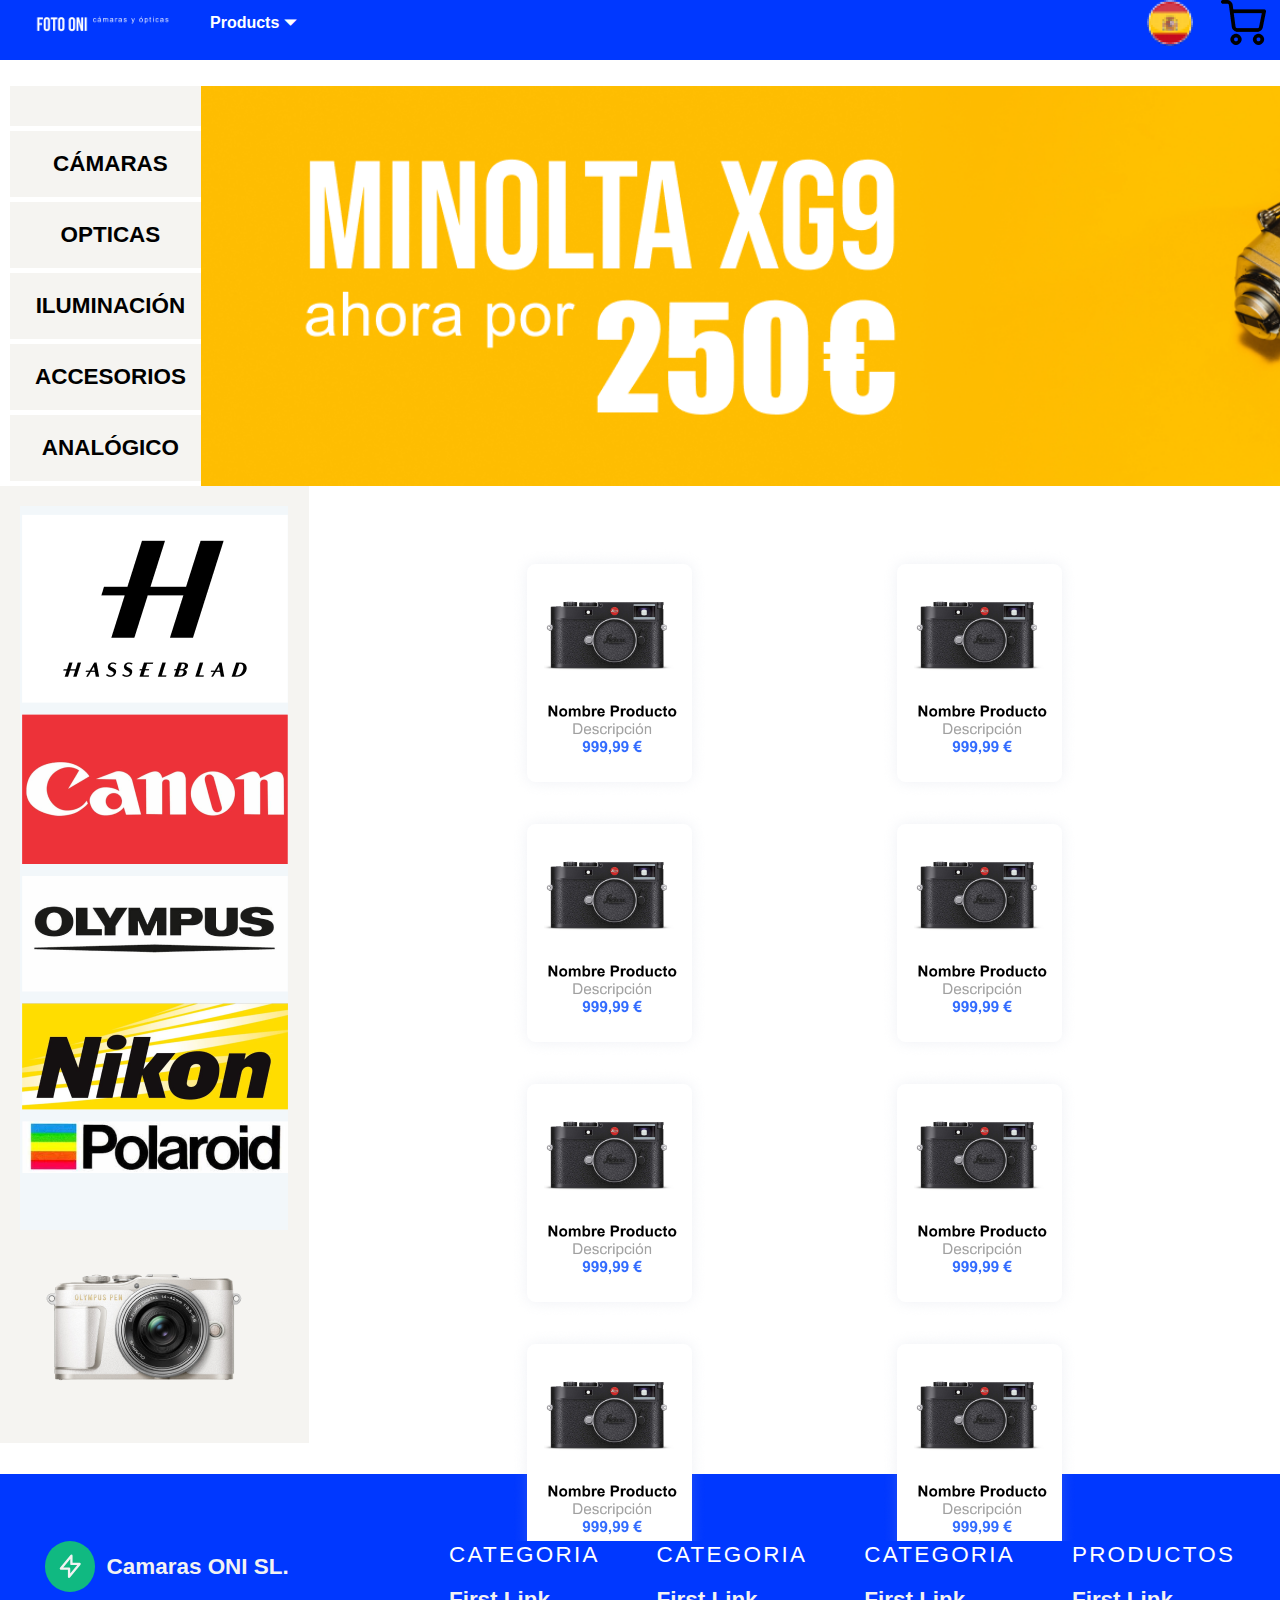
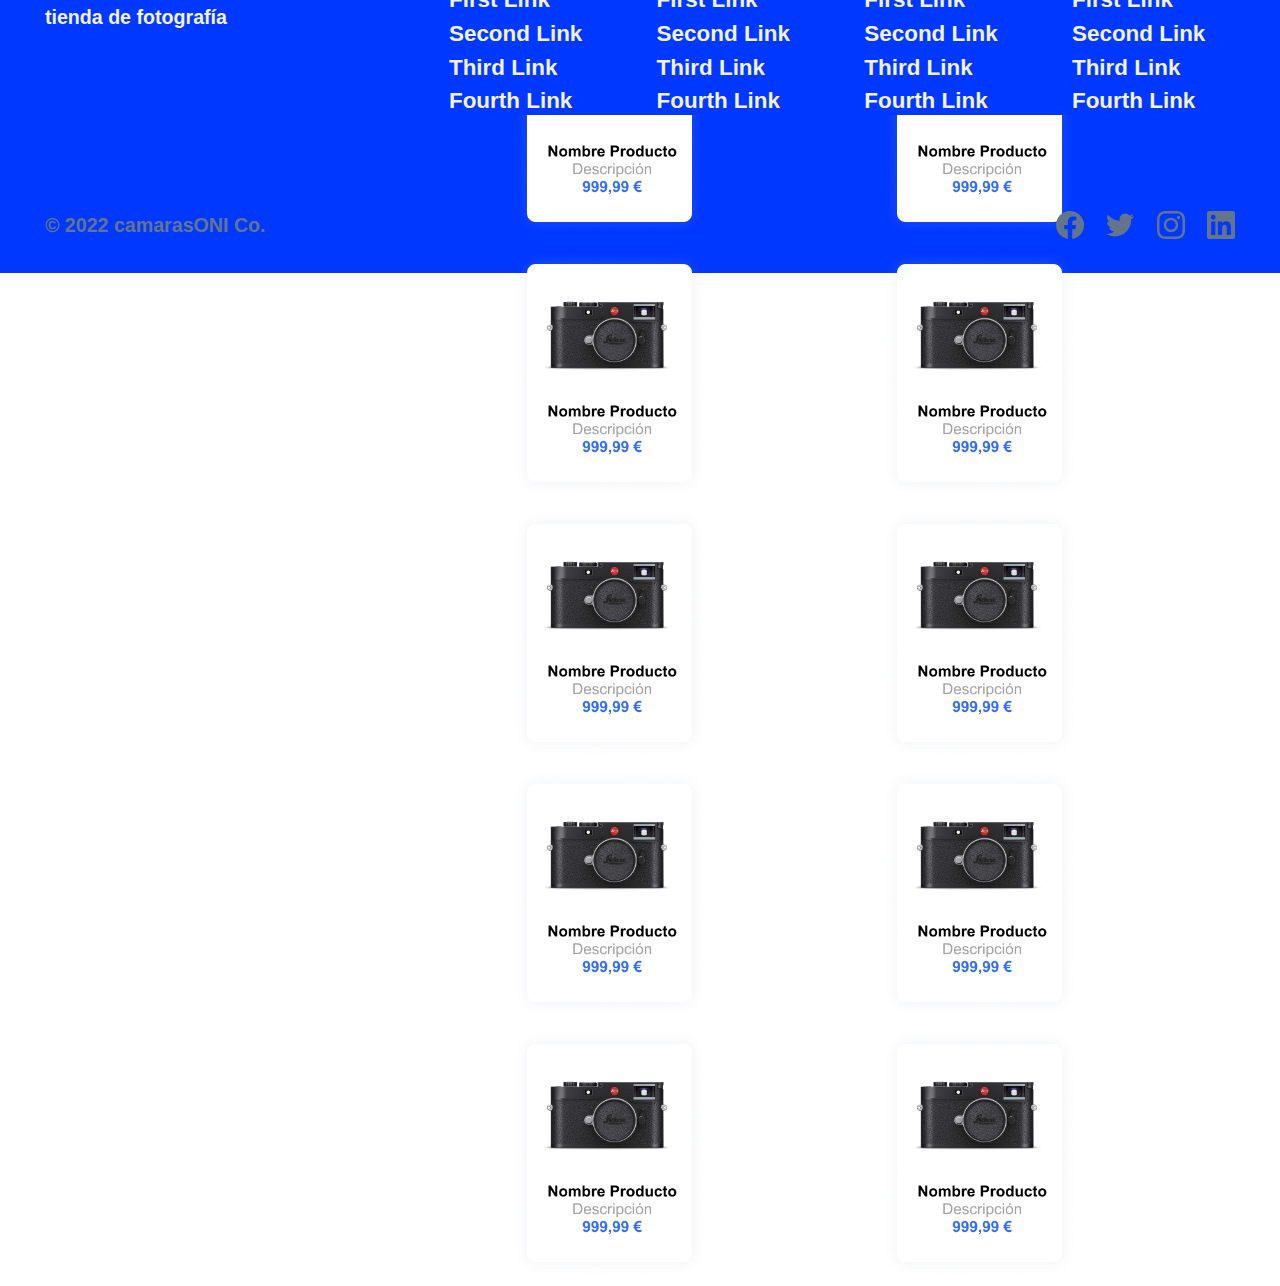
==== index.html @ 185ae562 "cambio nombre a index" ====
<!DOCTYPE html>
<html lang="en">

<head>
    <meta charset="UTF-8">
    <meta http-equiv="X-UA-Compatible" content="IE=edge">
    <meta name="viewport" content="width=device-width, initial-scale=1.0">
    <link rel="stylesheet" type="text/css" href="camaras.css">
    <link rel="stylesheet" href="https://cdnjs.cloudflare.com/ajax/libs/font-awesome/4.7.0/css/font-awesome.min.css">
    <title>Document</title>
</head>

<body>
    <!--barra de navegación-->
    <nav id='menu'>
        <input type='checkbox' id='responsive-menu' onclick='updatemenu()'><label></label>
        <ul>
          <li><a href='http://'><img src="images/logooni.jpg" alt="" class="logonav"></a></li>
          <li><a class='dropdown-arrow' href='#'>Products</a>
            <ul class='sub-menus'>
              <li><a href='http://'>CÁMARAS</a></li>
              <li><a href='http://'>OPTICAS</a></li>
              <li><a href='http://'> ILUMINACIÓN</a></li>
              <li><a href='http://'>Más</a></li>
            </ul>
          </li>
          <li style="float: right;"><a href='http://'><img src="images/carrito.png" alt="" class=""></a></li>
          <li style="float: right;"><a href='http://'><img src="images/idioma.png" alt="" class=""></a></li>
          
        </ul>
      </nav>
    <div class="cajasmenuopciones">

        <button>CÁMARAS</button>
        <button>OPTICAS</button>
        <button>ILUMINACIÓN</button>
        <button>ACCESORIOS</button>
        <button>ANALÓGICO</button>
    </div>

<br>
   <section class="flex-container2">         

    <div class="cajasmenuopcionesiz">
        <button class="transparent"></button>
        <button>CÁMARAS</button>
        <button>OPTICAS</button>
        <button>ILUMINACIÓN</button>
        <button>ACCESORIOS</button>
        <button>ANALÓGICO</button>  
   
    </div>

    <div class="publigorda">
        <img src="images/anuncio.png" class=""alt="...">

   
    </div>

    </section>





   <section class="flex-container">        

    </div>
  
   <div class="cajapubliiz">
    <button> <img src="images/publi1.png" class="producto img-fluid w-100 h-80"alt="...">
    </button>
</div>


<div class="contenidoventas1">
    
 
      
          
          <div class="col">
            <button type="button" ><img class="fotoproduct" src="images/producto.png" 
                alt="..."></button>
          </div>
          <div class="col">
            <button type="button" ><img class="fotoproduct" src="images/producto.png" 
                alt="..."></button>
          </div>
          <div class="col">
            <button type="button" ><img class="fotoproduct" src="images/producto.png" 
                alt="..."></button>
          </div>
          <div class="col">
            <button type="button" ><img class="fotoproduct" src="images/producto.png" 
                alt="..."></button>
          </div>
          <div class="col">
            <button type="button" ><img class="fotoproduct" src="images/producto.png" 
                alt="..."></button>
          </div>
          
          <div class="col">
            <button type="button" ><img class="fotoproduct" src="images/producto.png" 
                alt="..."></button>
          </div>
          <div class="col">
            <button type="button" ><img class="fotoproduct" src="images/producto.png" 
                alt="..."></button>
          </div>
          <div class="col">
            <button type="button" ><img class="fotoproduct" src="images/producto.png" 
                alt="..."></button>
          </div>
          <div class="col">
            <button type="button" ><img class="fotoproduct" src="images/producto.png" 
                alt="..."></button>
          </div>
          <div class="col">
            <button type="button" ><img class="fotoproduct" src="images/producto.png" 
                alt="..."></button>
          </div>
          
             
          <div class="col">
            <button type="button" ><img class="fotoproduct" src="images/producto.png" 
                alt="..."></button>
          </div>
          <div class="col">
            <button type="button" ><img class="fotoproduct" src="images/producto.png" 
                alt="..."></button>
          </div>
            
          <div class="col">
            <button type="button" ><img class="fotoproduct" src="images/producto.png" 
                alt="..."></button>
          </div>
          <div class="col">
            <button type="button" ><img class="fotoproduct" src="images/producto.png" 
                alt="..."></button>
          </div>
          <div class="col">
            <button type="button" ><img class="fotoproduct" src="images/producto.png" 
                alt="..."></button>
          </div>
          <div class="col">
            <button type="button" ><img class="fotoproduct" src="images/producto.png" 
                alt="..."></button>
          </div>
          <div class="col">
            <button type="button" ><img class="fotoproduct" src="images/producto.png" 
                alt="..."></button>
          </div>
          
             
          <div class="col">
            <button type="button" ><img class="fotoproduct" src="images/producto.png" 
                alt="..."></button>
            </div> 
</div>




<div class="contenidoventas2">   
    <div class="col">
      <button type="button" ><img class="fotoproduct" src="images/producto.png" 
          alt="..."></button>
    </div>
    <div class="col">
      <button type="button" ><img class="fotoproduct" src="images/producto.png" 
          alt="..."></button>
    </div>
    <div class="col">
      <button type="button" ><img class="fotoproduct" src="images/producto.png" 
          alt="..."></button>
    </div>
    <div class="col">
      <button type="button" ><img class="fotoproduct" src="images/producto.png" 
          alt="..."></button>
    </div>
    <div class="col">
      <button type="button" ><img class="fotoproduct" src="images/producto.png" 
          alt="..."></button>
    </div>
    
    <div class="col">
      <button type="button" ><img class="fotoproduct" src="images/producto.png" 
          alt="..."></button>
    </div>
    <div class="col">
      <button type="button" ><img class="fotoproduct" src="images/producto.png" 
          alt="..."></button>
    </div>
    <div class="col">
      <button type="button" ><img class="fotoproduct" src="images/producto.png" 
          alt="..."></button>
    </div>
    <div class="col">
      <button type="button" ><img class="fotoproduct" src="images/producto.png" 
          alt="..."></button>
    </div>
    <div class="col">
      <button type="button" ><img class="fotoproduct" src="images/producto.png" 
          alt="..."></button>
    </div>
   

</div>


  </section>





<br>

  <footer>
    <div class="footer-container">
      <div class="footer-info">
        <a href="#" class="footer-title">
          <svg xmlns="http://www.w3.org/2000/svg" fill="none" viewBox="0 0 24 24" stroke="currentColor" stroke-width="2">
            <path stroke-linecap="round" stroke-linejoin="round" d="M13 10V3L4 14h7v7l9-11h-7z" />
          </svg>
          <span>Camaras ONI SL.</span>
        </a>
        <p class="footer-tagline">tienda de fotografía</p>
      </div>
      <div class="footer-section-wrapper">
        <div class="footer-section">
          <h2 class="footer-category">Categoria</h2>
          <nav class="footer-list">
            <li>
              <a href="#" class="footer-link">First Link</a>
            </li>
            <li>
              <a href="#" class="footer-link">Second Link</a>
            </li>
            <li>
              <a href="#" href="#" class="footer-link">Third Link</a>
            </li>
            <li>
              <a href="#" class="footer-link">Fourth Link</a>
            </li>
          </nav>
        </div>
        <div class="footer-section">
          <h2 class="footer-category">Categoria</h2>
          <nav class="footer-list">
            <li>
              <a href="#" class="footer-link">First Link</a>
            </li>
            <li>
              <a href="#" class="footer-link">Second Link</a>
            </li>
            <li>
              <a href="#" href="#" class="footer-link">Third Link</a>
            </li>
            <li>
              <a href="#" class="footer-link">Fourth Link</a>
            </li>
          </nav>
        </div>
        <div class="footer-section">
          <h2 class="footer-category">Categoria</h2>
          <nav class="footer-list">
            <li>
              <a href="#" class="footer-link">First Link</a>
            </li>
            <li>
              <a href="#" class="footer-link">Second Link</a>
            </li>
            <li>
              <a href="#" href="#" class="footer-link">Third Link</a>
            </li>
            <li>
              <a href="#" class="footer-link">Fourth Link</a>
            </li>
          </nav>
        </div>
        <div class="footer-section">
          <h2 class="footer-category">Productos</h2>
          <nav class="footer-list">
            <li>
              <a href="#" class="footer-link">First Link</a>
            </li>
            <li>
              <a href="#" class="footer-link">Second Link</a>
            </li>
            <li>
              <a href="#" href="#" class="footer-link">Third Link</a>
            </li>
            <li>
              <a href="#" class="footer-link">Fourth Link</a>
            </li>
          </nav>
        </div>
      </div>
    </div>
    <div class="footer-bottom">
      <div class="footer-bottom-container">
        <p class="footer-copyright">© 2022 camarasONI Co.</p>
        <div class="footer-social">
          <a href="#" class="footer-social-icon">
            <svg fill="currentColor" role="img" viewBox="0 0 24 24" xmlns="http://www.w3.org/2000/svg">
              <title>Facebook</title>
              <path d="M24 12.073c0-6.627-5.373-12-12-12s-12 5.373-12 12c0 5.99 4.388 10.954 10.125 11.854v-8.385H7.078v-3.47h3.047V9.43c0-3.007 1.792-4.669 4.533-4.669 1.312 0 2.686.235 2.686.235v2.953H15.83c-1.491 0-1.956.925-1.956 1.874v2.25h3.328l-.532 3.47h-2.796v8.385C19.612 23.027 24 18.062 24 12.073z" />
            </svg>
          </a>
          <a href="#" class="footer-social-icon">
            <svg fill="currentColor" role="img" viewBox="0 0 24 24" xmlns="http://www.w3.org/2000/svg">
              <title>Twitter</title>
              <path d="M23.953 4.57a10 10 0 01-2.825.775 4.958 4.958 0 002.163-2.723c-.951.555-2.005.959-3.127 1.184a4.92 4.92 0 00-8.384 4.482C7.69 8.095 4.067 6.13 1.64 3.162a4.822 4.822 0 00-.666 2.475c0 1.71.87 3.213 2.188 4.096a4.904 4.904 0 01-2.228-.616v.06a4.923 4.923 0 003.946 4.827 4.996 4.996 0 01-2.212.085 4.936 4.936 0 004.604 3.417 9.867 9.867 0 01-6.102 2.105c-.39 0-.779-.023-1.17-.067a13.995 13.995 0 007.557 2.209c9.053 0 13.998-7.496 13.998-13.985 0-.21 0-.42-.015-.63A9.935 9.935 0 0024 4.59z" />
            </svg>
          </a>
          <a href="#" class="footer-social-icon">
            <svg fill="currentColor" role="img" viewBox="0 0 24 24" xmlns="http://www.w3.org/2000/svg">
              <title>Instagram</title>
              <path d="M12 0C8.74 0 8.333.015 7.053.072 5.775.132 4.905.333 4.14.63c-.789.306-1.459.717-2.126 1.384S.935 3.35.63 4.14C.333 4.905.131 5.775.072 7.053.012 8.333 0 8.74 0 12s.015 3.667.072 4.947c.06 1.277.261 2.148.558 2.913.306.788.717 1.459 1.384 2.126.667.666 1.336 1.079 2.126 1.384.766.296 1.636.499 2.913.558C8.333 23.988 8.74 24 12 24s3.667-.015 4.947-.072c1.277-.06 2.148-.262 2.913-.558.788-.306 1.459-.718 2.126-1.384.666-.667 1.079-1.335 1.384-2.126.296-.765.499-1.636.558-2.913.06-1.28.072-1.687.072-4.947s-.015-3.667-.072-4.947c-.06-1.277-.262-2.149-.558-2.913-.306-.789-.718-1.459-1.384-2.126C21.319 1.347 20.651.935 19.86.63c-.765-.297-1.636-.499-2.913-.558C15.667.012 15.26 0 12 0zm0 2.16c3.203 0 3.585.016 4.85.071 1.17.055 1.805.249 2.227.415.562.217.96.477 1.382.896.419.42.679.819.896 1.381.164.422.36 1.057.413 2.227.057 1.266.07 1.646.07 4.85s-.015 3.585-.074 4.85c-.061 1.17-.256 1.805-.421 2.227-.224.562-.479.96-.899 1.382-.419.419-.824.679-1.38.896-.42.164-1.065.36-2.235.413-1.274.057-1.649.07-4.859.07-3.211 0-3.586-.015-4.859-.074-1.171-.061-1.816-.256-2.236-.421-.569-.224-.96-.479-1.379-.899-.421-.419-.69-.824-.9-1.38-.165-.42-.359-1.065-.42-2.235-.045-1.26-.061-1.649-.061-4.844 0-3.196.016-3.586.061-4.861.061-1.17.255-1.814.42-2.234.21-.57.479-.96.9-1.381.419-.419.81-.689 1.379-.898.42-.166 1.051-.361 2.221-.421 1.275-.045 1.65-.06 4.859-.06l.045.03zm0 3.678c-3.405 0-6.162 2.76-6.162 6.162 0 3.405 2.76 6.162 6.162 6.162 3.405 0 6.162-2.76 6.162-6.162 0-3.405-2.76-6.162-6.162-6.162zM12 16c-2.21 0-4-1.79-4-4s1.79-4 4-4 4 1.79 4 4-1.79 4-4 4zm7.846-10.405c0 .795-.646 1.44-1.44 1.44-.795 0-1.44-.646-1.44-1.44 0-.794.646-1.439 1.44-1.439.793-.001 1.44.645 1.44 1.439z" />
            </svg>
          </a>
          <a href="#" class="footer-social-icon">
            <svg fill="currentColor" role="img" viewBox="0 0 24 24" xmlns="http://www.w3.org/2000/svg">
              <title>LinkedIn</title>
              <path d="M20.447 20.452h-3.554v-5.569c0-1.328-.027-3.037-1.852-3.037-1.853 0-2.136 1.445-2.136 2.939v5.667H9.351V9h3.414v1.561h.046c.477-.9 1.637-1.85 3.37-1.85 3.601 0 4.267 2.37 4.267 5.455v6.286zM5.337 7.433c-1.144 0-2.063-.926-2.063-2.065 0-1.138.92-2.063 2.063-2.063 1.14 0 2.064.925 2.064 2.063 0 1.139-.925 2.065-2.064 2.065zm1.782 13.019H3.555V9h3.564v11.452zM22.225 0H1.771C.792 0 0 .774 0 1.729v20.542C0 23.227.792 24 1.771 24h20.451C23.2 24 24 23.227 24 22.271V1.729C24 .774 23.2 0 22.222 0h.003z" />
            </svg>
          </a>
        </div>
      </div>
    </div>
  </footer>
</body>

</html>
---- camaras.css ----
/*diseños responsive en movil:425x1454 */
/*diseños responsive en tablet:768x1454*/
/*diseños responsive en pc:  1920x1080*/


*{
  margin: 0;
  padding: 0;
  font-family: 'Arial';
  font-weight: 700;
  font-size: 22.4479px;

  
}
::-webkit-scrollbar {
  display: none;
}
/*nav*/
#menu {
	background: #0038FF;
	color: #FFF;
	height: 60px;
	padding-left: 18px;
	
}
#menu ul, #menu li {
	margin: 0 auto;
	padding: 0;
	list-style: none
}
#menu ul {
	width: 100%;
}
#menu li {
	float: left;
	display: inline;
	position: relative;
}
#menu a {
	display: block;
	line-height: 45px;
	padding: 0 14px;
	text-decoration: none;
	color: #FFFFFF;
	font-size: 16px;
}
#menu a.dropdown-arrow:after {
	content: "\23F7";
	margin-left: 5px;
}
#menu li a:hover {
	color: #0038FF;
	background: #F2F2F2;
}
#menu input {
	display: none;
	margin: 0;
	padding: 0;
	height: 45px;
	width: 100%;
	opacity: 0;
	cursor: pointer
}
#menu label {
	display: none;
	line-height: 45px;
	text-align: center;
	position: absolute;
	left: 35px
}
#menu label:before {
	font-size: 1.6em;
	content: "\2261"; 
	margin-left: 20px;
}
#menu ul.sub-menus{
	height: auto;
	overflow: hidden;
	width: 170px;
	background: #444444;
	position: absolute;
	z-index: 99;
	display: none;
}
#menu ul.sub-menus li {
	display: block;
	width: 100%;
}
#menu ul.sub-menus a {
	color: #FFFFFF;
	font-size: 16px;
}
#menu li:hover ul.sub-menus {
	display: block
}
#menu ul.sub-menus a:hover{
	background: #F2F2F2;
	color: #444444;
}
@media screen and (max-width: 800px){
	#menu {position:relative}
	#menu ul {background:#111;position:absolute;top:100%;right:0;left:0;z-index:3;height:auto;display:none}
	#menu ul.sub-menus {width:100%;position:static;}
	#menu ul.sub-menus a {padding-left:30px;}
	#menu li {display:block;float:none;width:auto;}
	#menu input, #menu label {position:absolute;top:0;left:0;display:block}
	#menu input {z-index:4}
	#menu input:checked + label {color:white}
	#menu input:checked + label:before {content:"\00d7"}
	#menu input:checked ~ ul {display:block}
}
.logonav{
  width: 150px;
  margin-top: 7px;
}

/*menu movil tablet*/


.cajasmenuopciones button {
  grid-column: 1;
  display: block;
  width: 100%;
  padding: 15px;
  border: none;
  margin-bottom: 5px;
  box-sizing: border-box;
  font-size: 1rem;
  text-align: center;
  text-decoration: none;
  background:  #f1f1f1;
  color: #000;
}
 
.cajasmenuopciones button:nth-of-type(even) {
  background: #f1f1f1;
}
@media only screen and (min-width: 800px) {
  .cajasmenuopciones {
    display: none;
  }
 
}
.cajasmenuopciones button:focus {
  outline: none;
  color: #fff;
  background: rgb(185, 59, 59);
}


/*menu pc*/
.flex-container2{
  flex-grow: 1;
    display: flex;
    flex-direction: row;
    margin-left: 0%;
    
  
  }
.cajasmenuopcionesiz button {
  
  display: block;
  width: 100%;
  padding: 20px;
  border: none;
  margin-bottom: 5px;
  margin-left: 10px;
  box-sizing: border-box;
  font-size: 1rem;
  text-align: center;
  text-decoration: none;
  background: rgb(245, 244, 241);
  color: #000;
}
 
 

@media only screen and (max-width: 880px) {
  .cajasmenuopcionesiz {
    display: none;
  }
}

.flex-container{
flex-grow: 1;
  display: flex;
  flex-direction: column;
  align-content: flex-start;

}
.cajasmenuopcionesiz{
  flex-grow: 1;
}
/*publicidad iz*/
.cajapubliiz button {
  flex-grow: 1;
  display: block;
  width: 100%;
  padding: 20px;
  border: none;
  margin-bottom: 5px;
  box-sizing: border-box;
  font-size: 1rem;
  text-align: center;
  text-decoration: none;
  background: rgb(245, 244, 241);
  color: transparent;

}
.publigorda{
 flex-grow: 2;
  text-align: center;
  display: flex;
  flex-direction: row;
  flex-wrap: nowrap;
}
.fotoproduct{
  height: 250px;
  border: 0;
}
 .contenidoventas1{
  width: 100%;
  height: 80px;
  text-align: center;
  display: flex;
  flex-direction: row;
  flex-wrap: wrap;
  justify-content:space-between;
  margin-left: 200px;
  margin-right: 200px;
  margin-top: 60px;
  background-color: transparent;
 }
.contenidoventas2{
  width: 100%;
  height: 100%;
  text-align: center;
  display: none;
  flex-direction: column;
  justify-content:space-around;
  margin-top: 60px;
  background-color: transparent;
  
 }


 

 .contenidoventas1 button{
  border-color: transparent;
  background-color: transparent;
 }
 @media only screen and (max-width: 880px) {
  .contenidoventas1 {
    display: none;
  }
  .fotoproduct{
    height: 250px;

  }
  .contenidoventas2 {
    display: flex;
  }
 
  
  .contenidoventas2 button{
   
    border-color: transparent;
    background-color: transparent;
  }
}


 
 

@media only screen and (max-width: 880px) {
  .cajapubliiz {
    display: none;
  }
  .publigorda{
    display: none;
  }
}

.flex-container{
flex-grow: 1;
  display: flex;
  flex-direction: row;
  align-content: flex-start;

}


/*footer*/
@import url("https://fonts.googleapis.com/css2?family=Inter:wght@400;500&display=swap");


:root {
  --blue: rgb(127, 24, 224);
  --brand-500: #10b981;
  --gray-100: #f1f5f9;
  --gray-500: #64748b;
  --gray-600: #475569;
  --gray-800: #1e293b;
  --gray-900: #0f172a;
}



.footer-container {
  display: flex;
  flex-wrap: wrap;
  flex-direction: column;
  gap: 2rem;
  padding: 3rem 2rem;
  max-width: 80rem;
  margin-left: auto;
  margin-right: auto;
  color: #F2F2F2;
  background-color: #0038FF;
}

.footer-info {
  width: 16rem;
  margin-left: auto;
  margin-right: auto;
  text-align: center;
  background-color: #0038FF;
}

.footer-title {
  display: flex;
  align-items: center;
  justify-content: center;
  color: var(--gray-900);
  text-decoration: none;
  font-size: 1.125rem;
  line-height: 1.75rem;
  font-weight: 500;
  margin-bottom: 0.5rem;
  color: #F2F2F2;
  background-color: #0038FF;
}

.footer-title svg {
  width: 1.25rem;
  height: 1.25rem;
  color: var(--white);
  padding: 0.5rem;
  background-color: var(--brand-500);
  border-radius: 50%;
  color: #F2F2F2;

}

.footer-title span {
  margin-left: 0.5rem;
}

.footer-tagline {
  color: #F2F2F2;
  font-size: 0.875rem;
  line-height: 1.25rem;
}

.footer-section-wrapper {
  flex-grow: 1;
  display: flex;
  flex-direction: column;
  flex-wrap: wrap;
  gap: 2rem;
  text-align: center;
  font-size: 0.875rem;
  line-height: 1.25rem;
  background-color: #0038FF;
}

.footer-category {
  color: #ffffff;
  font-weight: 500;
  letter-spacing: 0.1em;
  text-transform: uppercase;
  margin-bottom: 0.75rem;
  background-color: #0038FF;
}

.footer-list {
  display: flex;
  flex-direction: column;
  row-gap: 0.25rem;
  list-style-type: none;
}

.footer-link {
  color: #F2F2F2;
  text-decoration: none;
}

.footer-link:hover {
  color: var(--gray-800);
}

.footer-bottom {
  background-color: var(--gray-100);
}

.footer-bottom-container {
  display: flex;
  flex-direction: column;
  flex-wrap: wrap;
  row-gap: 1rem;
  padding: 1.25rem 2rem;
  max-width: 80rem;
  margin-left: auto;
  margin-right: auto;
  background-color: #0038FF;
}

.footer-copyright {
  color: var(--gray-500);
  font-size: 0.875rem;
  line-height: 1.25rem;
  text-align: center;

}

.footer-social {
  display: flex;
  justify-content: center;
  column-gap: 1rem;
}

.footer-social-icon {
  color: var(--gray-500);
}

.footer-social-icon svg {
  width: 1.25rem;
  height: 1.25rem;
}

/* Small breakpoint */
@media (min-width: 640px) {
  .footer-container {
    flex-direction: row;
    background-color: #0038FF;
  }

  .footer-info {
    margin-left: 0;
    margin-right: 0;
    text-align: left;
    background-color: #0038FF;
  }

  .footer-title {
    justify-content: flex-start;
    background-color: #0038FF;
  }

  .footer-section-wrapper {
    flex-direction: row;
    justify-content: space-between;
    text-align: left;
    background-color: #0038FF;
  }

  .footer-bottom-container {
    flex-direction: row;
    justify-content: space-between;
    background-color: #0038FF;
  }
}
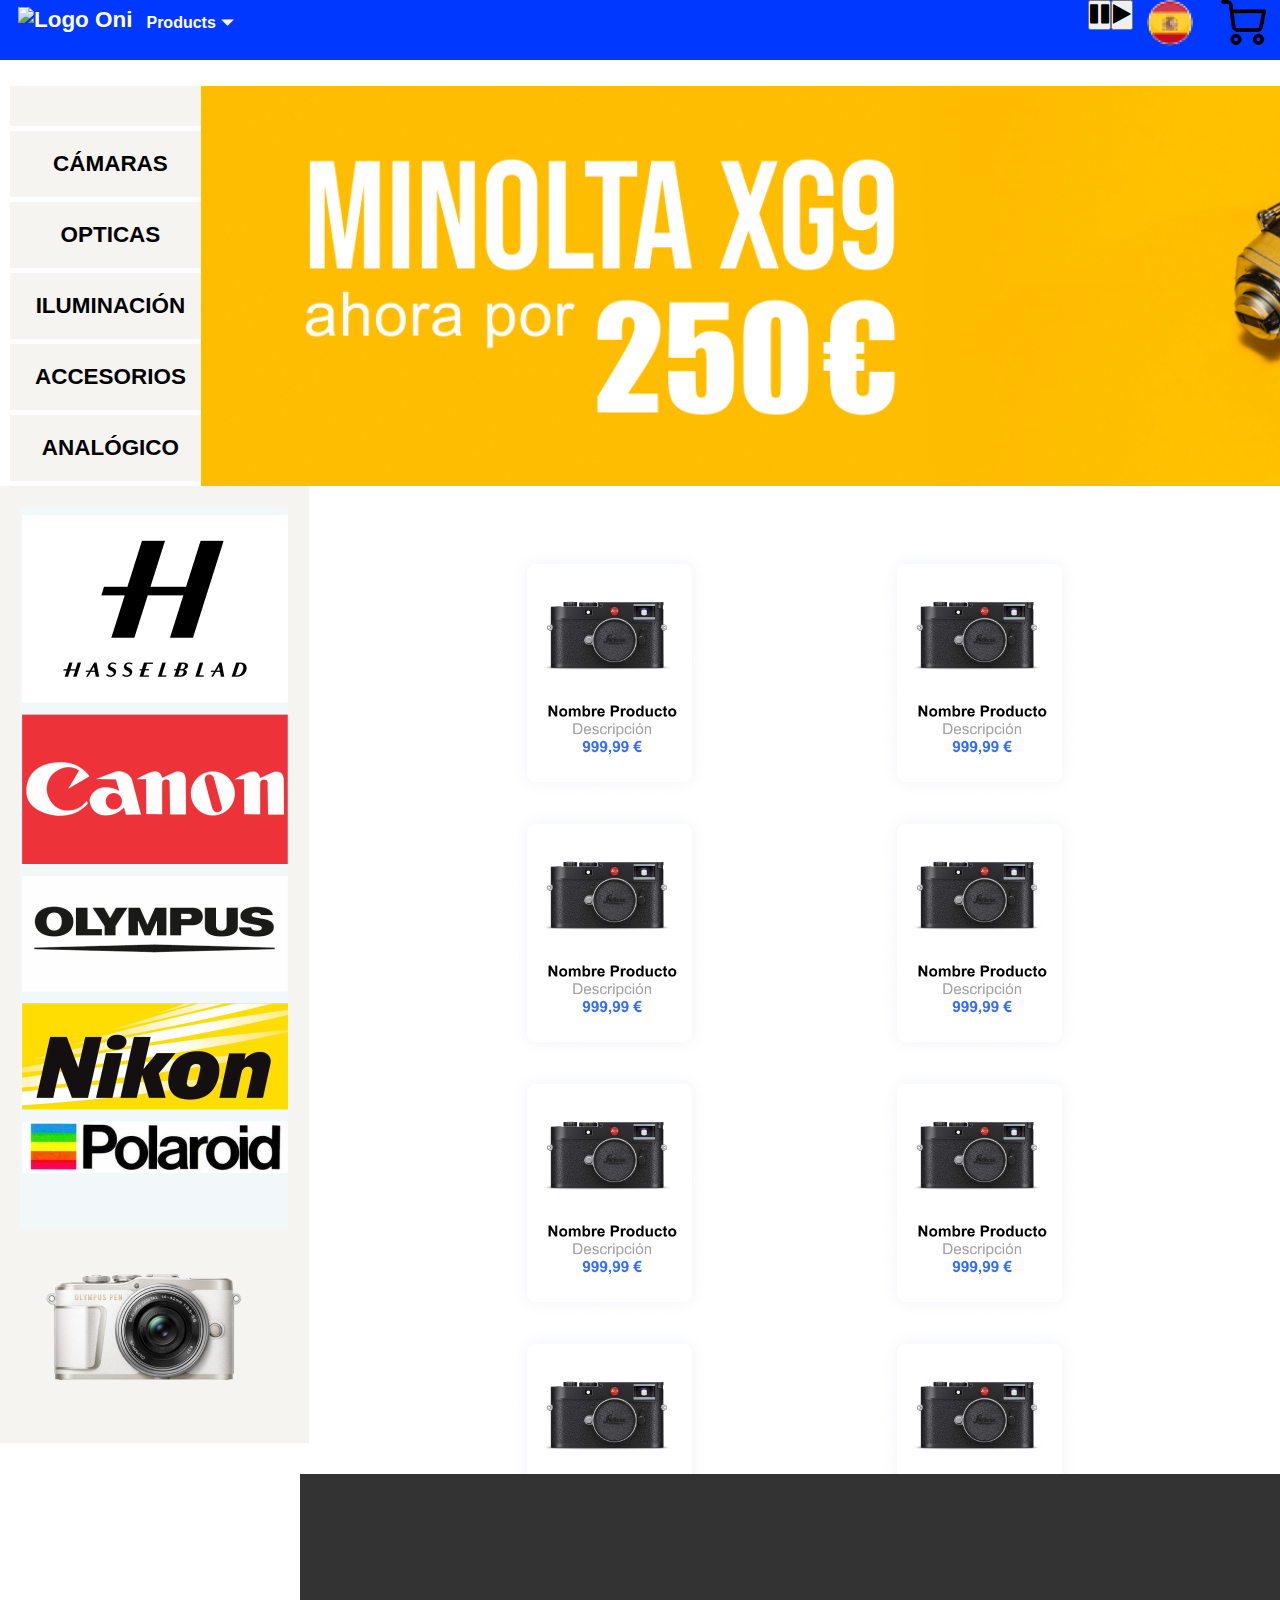
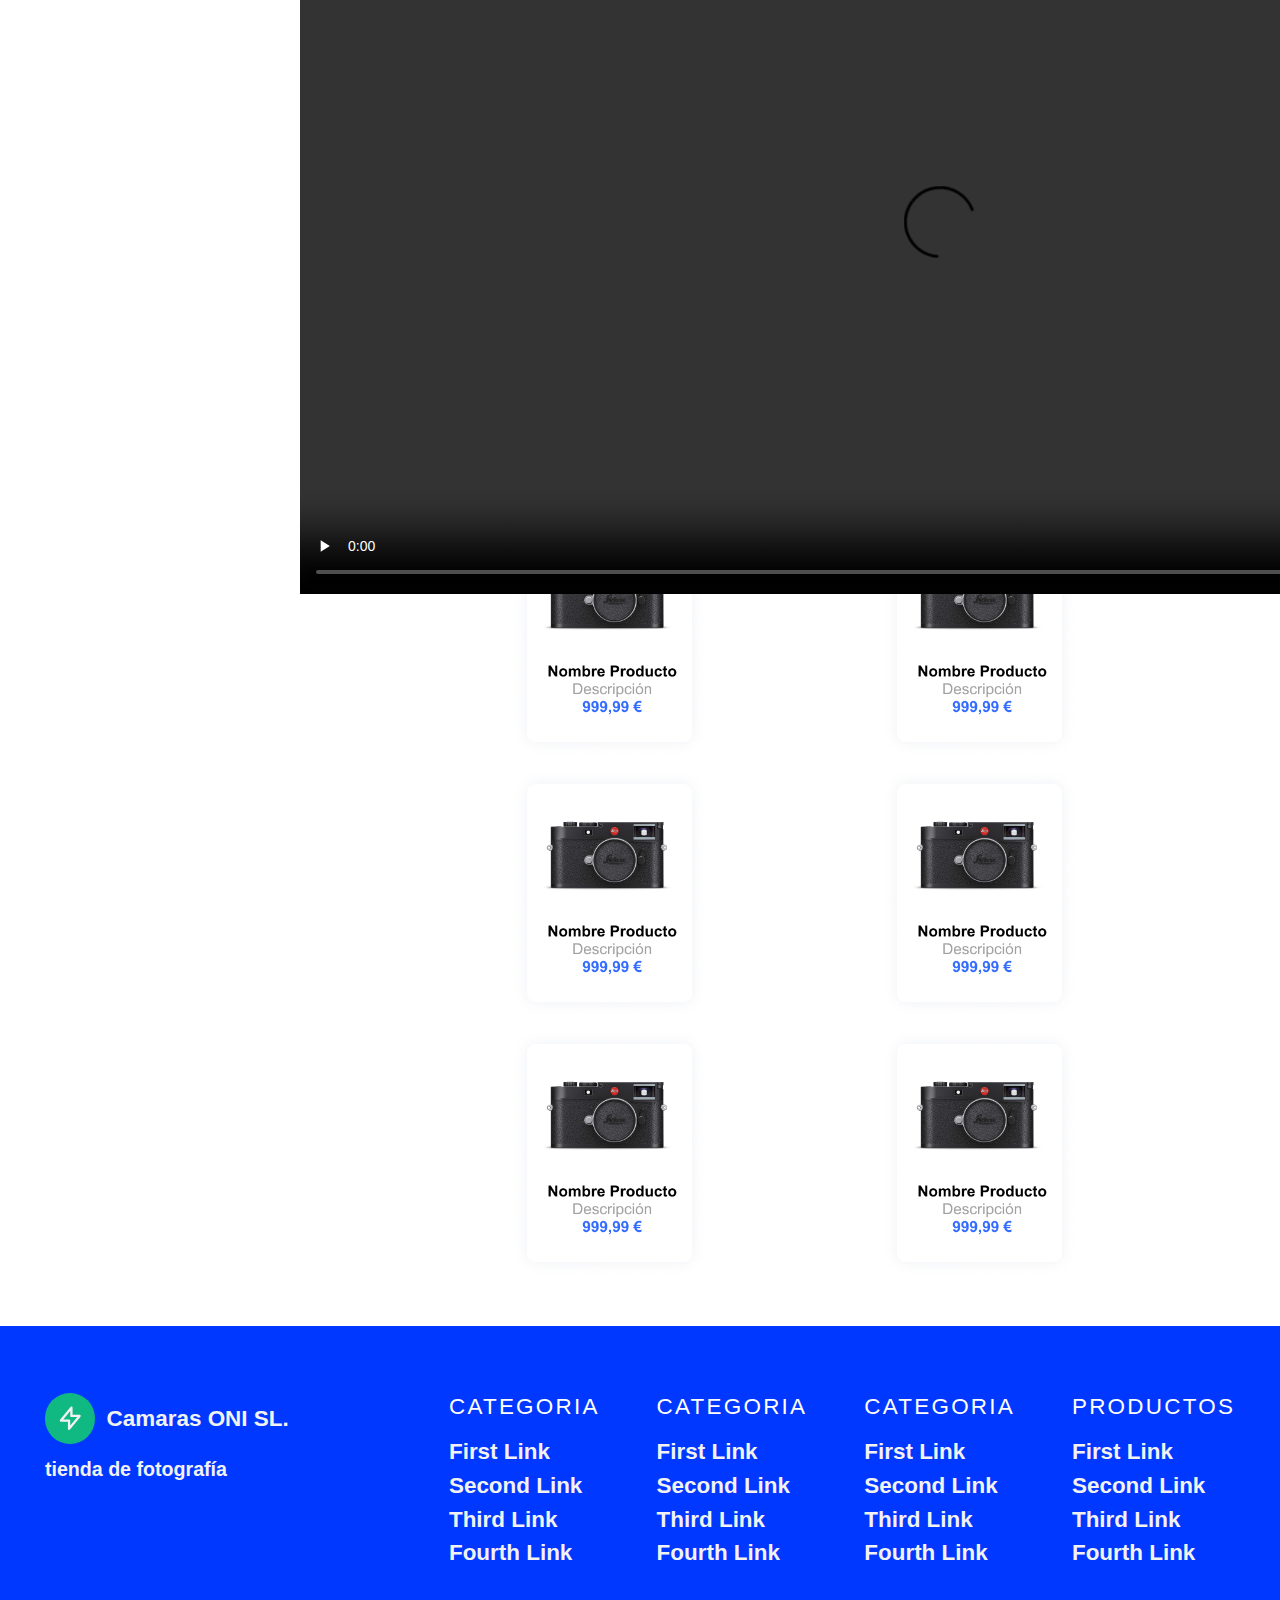
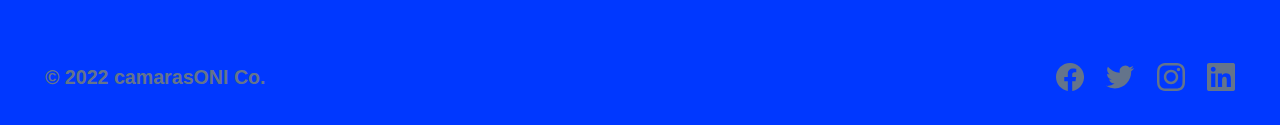
==== commit 98df6539: "Add files via upload" ====
--- a/index.html
+++ b/index.html
@@ -1,335 +1,385 @@
-<!DOCTYPE html>
-<html lang="en">
-
-<head>
-    <meta charset="UTF-8">
-    <meta http-equiv="X-UA-Compatible" content="IE=edge">
-    <meta name="viewport" content="width=device-width, initial-scale=1.0">
-    <link rel="stylesheet" type="text/css" href="camaras.css">
-    <link rel="stylesheet" href="https://cdnjs.cloudflare.com/ajax/libs/font-awesome/4.7.0/css/font-awesome.min.css">
-    <title>Document</title>
-</head>
-
-<body>
-    <!--barra de navegación-->
-    <nav id='menu'>
-        <input type='checkbox' id='responsive-menu' onclick='updatemenu()'><label></label>
-        <ul>
-          <li><a href='http://'><img src="images/logooni.jpg" alt="" class="logonav"></a></li>
-          <li><a class='dropdown-arrow' href='#'>Products</a>
-            <ul class='sub-menus'>
-              <li><a href='http://'>CÁMARAS</a></li>
-              <li><a href='http://'>OPTICAS</a></li>
-              <li><a href='http://'> ILUMINACIÓN</a></li>
-              <li><a href='http://'>Más</a></li>
-            </ul>
-          </li>
-          <li style="float: right;"><a href='http://'><img src="images/carrito.png" alt="" class=""></a></li>
-          <li style="float: right;"><a href='http://'><img src="images/idioma.png" alt="" class=""></a></li>
-          
-        </ul>
-      </nav>
-    <div class="cajasmenuopciones">
-
-        <button>CÁMARAS</button>
-        <button>OPTICAS</button>
-        <button>ILUMINACIÓN</button>
-        <button>ACCESORIOS</button>
-        <button>ANALÓGICO</button>
-    </div>
-
-<br>
-   <section class="flex-container2">         
-
-    <div class="cajasmenuopcionesiz">
-        <button class="transparent"></button>
-        <button>CÁMARAS</button>
-        <button>OPTICAS</button>
-        <button>ILUMINACIÓN</button>
-        <button>ACCESORIOS</button>
-        <button>ANALÓGICO</button>  
-   
-    </div>
-
-    <div class="publigorda">
-        <img src="images/anuncio.png" class=""alt="...">
-
-   
-    </div>
-
-    </section>
-
-
-
-
-
-   <section class="flex-container">        
-
-    </div>
-  
-   <div class="cajapubliiz">
-    <button> <img src="images/publi1.png" class="producto img-fluid w-100 h-80"alt="...">
-    </button>
-</div>
-
-
-<div class="contenidoventas1">
-    
- 
-      
-          
-          <div class="col">
-            <button type="button" ><img class="fotoproduct" src="images/producto.png" 
-                alt="..."></button>
-          </div>
-          <div class="col">
-            <button type="button" ><img class="fotoproduct" src="images/producto.png" 
-                alt="..."></button>
-          </div>
-          <div class="col">
-            <button type="button" ><img class="fotoproduct" src="images/producto.png" 
-                alt="..."></button>
-          </div>
-          <div class="col">
-            <button type="button" ><img class="fotoproduct" src="images/producto.png" 
-                alt="..."></button>
-          </div>
-          <div class="col">
-            <button type="button" ><img class="fotoproduct" src="images/producto.png" 
-                alt="..."></button>
-          </div>
-          
-          <div class="col">
-            <button type="button" ><img class="fotoproduct" src="images/producto.png" 
-                alt="..."></button>
-          </div>
-          <div class="col">
-            <button type="button" ><img class="fotoproduct" src="images/producto.png" 
-                alt="..."></button>
-          </div>
-          <div class="col">
-            <button type="button" ><img class="fotoproduct" src="images/producto.png" 
-                alt="..."></button>
-          </div>
-          <div class="col">
-            <button type="button" ><img class="fotoproduct" src="images/producto.png" 
-                alt="..."></button>
-          </div>
-          <div class="col">
-            <button type="button" ><img class="fotoproduct" src="images/producto.png" 
-                alt="..."></button>
-          </div>
-          
-             
-          <div class="col">
-            <button type="button" ><img class="fotoproduct" src="images/producto.png" 
-                alt="..."></button>
-          </div>
-          <div class="col">
-            <button type="button" ><img class="fotoproduct" src="images/producto.png" 
-                alt="..."></button>
-          </div>
-            
-          <div class="col">
-            <button type="button" ><img class="fotoproduct" src="images/producto.png" 
-                alt="..."></button>
-          </div>
-          <div class="col">
-            <button type="button" ><img class="fotoproduct" src="images/producto.png" 
-                alt="..."></button>
-          </div>
-          <div class="col">
-            <button type="button" ><img class="fotoproduct" src="images/producto.png" 
-                alt="..."></button>
-          </div>
-          <div class="col">
-            <button type="button" ><img class="fotoproduct" src="images/producto.png" 
-                alt="..."></button>
-          </div>
-          <div class="col">
-            <button type="button" ><img class="fotoproduct" src="images/producto.png" 
-                alt="..."></button>
-          </div>
-          
-             
-          <div class="col">
-            <button type="button" ><img class="fotoproduct" src="images/producto.png" 
-                alt="..."></button>
-            </div> 
-</div>
-
-
-
-
-<div class="contenidoventas2">   
-    <div class="col">
-      <button type="button" ><img class="fotoproduct" src="images/producto.png" 
-          alt="..."></button>
-    </div>
-    <div class="col">
-      <button type="button" ><img class="fotoproduct" src="images/producto.png" 
-          alt="..."></button>
-    </div>
-    <div class="col">
-      <button type="button" ><img class="fotoproduct" src="images/producto.png" 
-          alt="..."></button>
-    </div>
-    <div class="col">
-      <button type="button" ><img class="fotoproduct" src="images/producto.png" 
-          alt="..."></button>
-    </div>
-    <div class="col">
-      <button type="button" ><img class="fotoproduct" src="images/producto.png" 
-          alt="..."></button>
-    </div>
-    
-    <div class="col">
-      <button type="button" ><img class="fotoproduct" src="images/producto.png" 
-          alt="..."></button>
-    </div>
-    <div class="col">
-      <button type="button" ><img class="fotoproduct" src="images/producto.png" 
-          alt="..."></button>
-    </div>
-    <div class="col">
-      <button type="button" ><img class="fotoproduct" src="images/producto.png" 
-          alt="..."></button>
-    </div>
-    <div class="col">
-      <button type="button" ><img class="fotoproduct" src="images/producto.png" 
-          alt="..."></button>
-    </div>
-    <div class="col">
-      <button type="button" ><img class="fotoproduct" src="images/producto.png" 
-          alt="..."></button>
-    </div>
-   
-
-</div>
-
-
-  </section>
-
-
-
-
-
-<br>
-
-  <footer>
-    <div class="footer-container">
-      <div class="footer-info">
-        <a href="#" class="footer-title">
-          <svg xmlns="http://www.w3.org/2000/svg" fill="none" viewBox="0 0 24 24" stroke="currentColor" stroke-width="2">
-            <path stroke-linecap="round" stroke-linejoin="round" d="M13 10V3L4 14h7v7l9-11h-7z" />
-          </svg>
-          <span>Camaras ONI SL.</span>
-        </a>
-        <p class="footer-tagline">tienda de fotografía</p>
-      </div>
-      <div class="footer-section-wrapper">
-        <div class="footer-section">
-          <h2 class="footer-category">Categoria</h2>
-          <nav class="footer-list">
-            <li>
-              <a href="#" class="footer-link">First Link</a>
-            </li>
-            <li>
-              <a href="#" class="footer-link">Second Link</a>
-            </li>
-            <li>
-              <a href="#" href="#" class="footer-link">Third Link</a>
-            </li>
-            <li>
-              <a href="#" class="footer-link">Fourth Link</a>
-            </li>
-          </nav>
-        </div>
-        <div class="footer-section">
-          <h2 class="footer-category">Categoria</h2>
-          <nav class="footer-list">
-            <li>
-              <a href="#" class="footer-link">First Link</a>
-            </li>
-            <li>
-              <a href="#" class="footer-link">Second Link</a>
-            </li>
-            <li>
-              <a href="#" href="#" class="footer-link">Third Link</a>
-            </li>
-            <li>
-              <a href="#" class="footer-link">Fourth Link</a>
-            </li>
-          </nav>
-        </div>
-        <div class="footer-section">
-          <h2 class="footer-category">Categoria</h2>
-          <nav class="footer-list">
-            <li>
-              <a href="#" class="footer-link">First Link</a>
-            </li>
-            <li>
-              <a href="#" class="footer-link">Second Link</a>
-            </li>
-            <li>
-              <a href="#" href="#" class="footer-link">Third Link</a>
-            </li>
-            <li>
-              <a href="#" class="footer-link">Fourth Link</a>
-            </li>
-          </nav>
-        </div>
-        <div class="footer-section">
-          <h2 class="footer-category">Productos</h2>
-          <nav class="footer-list">
-            <li>
-              <a href="#" class="footer-link">First Link</a>
-            </li>
-            <li>
-              <a href="#" class="footer-link">Second Link</a>
-            </li>
-            <li>
-              <a href="#" href="#" class="footer-link">Third Link</a>
-            </li>
-            <li>
-              <a href="#" class="footer-link">Fourth Link</a>
-            </li>
-          </nav>
-        </div>
-      </div>
-    </div>
-    <div class="footer-bottom">
-      <div class="footer-bottom-container">
-        <p class="footer-copyright">© 2022 camarasONI Co.</p>
-        <div class="footer-social">
-          <a href="#" class="footer-social-icon">
-            <svg fill="currentColor" role="img" viewBox="0 0 24 24" xmlns="http://www.w3.org/2000/svg">
-              <title>Facebook</title>
-              <path d="M24 12.073c0-6.627-5.373-12-12-12s-12 5.373-12 12c0 5.99 4.388 10.954 10.125 11.854v-8.385H7.078v-3.47h3.047V9.43c0-3.007 1.792-4.669 4.533-4.669 1.312 0 2.686.235 2.686.235v2.953H15.83c-1.491 0-1.956.925-1.956 1.874v2.25h3.328l-.532 3.47h-2.796v8.385C19.612 23.027 24 18.062 24 12.073z" />
-            </svg>
-          </a>
-          <a href="#" class="footer-social-icon">
-            <svg fill="currentColor" role="img" viewBox="0 0 24 24" xmlns="http://www.w3.org/2000/svg">
-              <title>Twitter</title>
-              <path d="M23.953 4.57a10 10 0 01-2.825.775 4.958 4.958 0 002.163-2.723c-.951.555-2.005.959-3.127 1.184a4.92 4.92 0 00-8.384 4.482C7.69 8.095 4.067 6.13 1.64 3.162a4.822 4.822 0 00-.666 2.475c0 1.71.87 3.213 2.188 4.096a4.904 4.904 0 01-2.228-.616v.06a4.923 4.923 0 003.946 4.827 4.996 4.996 0 01-2.212.085 4.936 4.936 0 004.604 3.417 9.867 9.867 0 01-6.102 2.105c-.39 0-.779-.023-1.17-.067a13.995 13.995 0 007.557 2.209c9.053 0 13.998-7.496 13.998-13.985 0-.21 0-.42-.015-.63A9.935 9.935 0 0024 4.59z" />
-            </svg>
-          </a>
-          <a href="#" class="footer-social-icon">
-            <svg fill="currentColor" role="img" viewBox="0 0 24 24" xmlns="http://www.w3.org/2000/svg">
-              <title>Instagram</title>
-              <path d="M12 0C8.74 0 8.333.015 7.053.072 5.775.132 4.905.333 4.14.63c-.789.306-1.459.717-2.126 1.384S.935 3.35.63 4.14C.333 4.905.131 5.775.072 7.053.012 8.333 0 8.74 0 12s.015 3.667.072 4.947c.06 1.277.261 2.148.558 2.913.306.788.717 1.459 1.384 2.126.667.666 1.336 1.079 2.126 1.384.766.296 1.636.499 2.913.558C8.333 23.988 8.74 24 12 24s3.667-.015 4.947-.072c1.277-.06 2.148-.262 2.913-.558.788-.306 1.459-.718 2.126-1.384.666-.667 1.079-1.335 1.384-2.126.296-.765.499-1.636.558-2.913.06-1.28.072-1.687.072-4.947s-.015-3.667-.072-4.947c-.06-1.277-.262-2.149-.558-2.913-.306-.789-.718-1.459-1.384-2.126C21.319 1.347 20.651.935 19.86.63c-.765-.297-1.636-.499-2.913-.558C15.667.012 15.26 0 12 0zm0 2.16c3.203 0 3.585.016 4.85.071 1.17.055 1.805.249 2.227.415.562.217.96.477 1.382.896.419.42.679.819.896 1.381.164.422.36 1.057.413 2.227.057 1.266.07 1.646.07 4.85s-.015 3.585-.074 4.85c-.061 1.17-.256 1.805-.421 2.227-.224.562-.479.96-.899 1.382-.419.419-.824.679-1.38.896-.42.164-1.065.36-2.235.413-1.274.057-1.649.07-4.859.07-3.211 0-3.586-.015-4.859-.074-1.171-.061-1.816-.256-2.236-.421-.569-.224-.96-.479-1.379-.899-.421-.419-.69-.824-.9-1.38-.165-.42-.359-1.065-.42-2.235-.045-1.26-.061-1.649-.061-4.844 0-3.196.016-3.586.061-4.861.061-1.17.255-1.814.42-2.234.21-.57.479-.96.9-1.381.419-.419.81-.689 1.379-.898.42-.166 1.051-.361 2.221-.421 1.275-.045 1.65-.06 4.859-.06l.045.03zm0 3.678c-3.405 0-6.162 2.76-6.162 6.162 0 3.405 2.76 6.162 6.162 6.162 3.405 0 6.162-2.76 6.162-6.162 0-3.405-2.76-6.162-6.162-6.162zM12 16c-2.21 0-4-1.79-4-4s1.79-4 4-4 4 1.79 4 4-1.79 4-4 4zm7.846-10.405c0 .795-.646 1.44-1.44 1.44-.795 0-1.44-.646-1.44-1.44 0-.794.646-1.439 1.44-1.439.793-.001 1.44.645 1.44 1.439z" />
-            </svg>
-          </a>
-          <a href="#" class="footer-social-icon">
-            <svg fill="currentColor" role="img" viewBox="0 0 24 24" xmlns="http://www.w3.org/2000/svg">
-              <title>LinkedIn</title>
-              <path d="M20.447 20.452h-3.554v-5.569c0-1.328-.027-3.037-1.852-3.037-1.853 0-2.136 1.445-2.136 2.939v5.667H9.351V9h3.414v1.561h.046c.477-.9 1.637-1.85 3.37-1.85 3.601 0 4.267 2.37 4.267 5.455v6.286zM5.337 7.433c-1.144 0-2.063-.926-2.063-2.065 0-1.138.92-2.063 2.063-2.063 1.14 0 2.064.925 2.064 2.063 0 1.139-.925 2.065-2.064 2.065zm1.782 13.019H3.555V9h3.564v11.452zM22.225 0H1.771C.792 0 0 .774 0 1.729v20.542C0 23.227.792 24 1.771 24h20.451C23.2 24 24 23.227 24 22.271V1.729C24 .774 23.2 0 22.222 0h.003z" />
-            </svg>
-          </a>
-        </div>
-      </div>
-    </div>
-  </footer>
-</body>
-
+<!DOCTYPE html>
+<html lang="en">
+
+<head> 
+   <!-- Google tag (gtag.js) -->
+<script async src="https://www.googletagmanager.com/gtag/js?id=G-RJF919D5HX"></script>
+<script>
+  window.dataLayer = window.dataLayer || [];
+  function gtag(){dataLayer.push(arguments);}
+  gtag('js', new Date());
+
+  gtag('config', 'G-RJF919D5HX');
+</script>
+    <meta charset="UTF-8">
+    <meta http-equiv="X-UA-Compatible" content="IE=edge">
+    <meta name="viewport" content="width=device-width, initial-scale=1.0">
+    <link rel="stylesheet" type="text/css" href="camaras.css">
+    <link rel="stylesheet" href="https://cdnjs.cloudflare.com/ajax/libs/font-awesome/4.7.0/css/font-awesome.min.css">
+ 
+    <title>Cámaras ONI</title>
+</head>
+
+<body>
+
+  <audio id="miAudio" autoplay>
+    <source src="audio/nate.ogg" type="audio/ogg">
+    <source src="audio/nate.mp3" type="audio/mpeg">
+    Tu navegador no admite el elemento audio.
+  </audio>
+
+
+    <!--barra de navegación-->
+    <nav id='menu'>
+        <input type='checkbox' id='responsive-menu' onclick='updatemenu()'><label></label>
+        <ul>
+          <li>
+            
+            <picture>
+            <!-- Imagen para pantallas con una resolución entre 800px y 1200px -->
+            <source media="(min-width: 800px) and (max-width: 1200px)" sizes="(max-width: 800px), 800px" srcs
+            et="images/logooni-800.jpg">
+            <!-- Imagen para pantallas con una resolución mayor de 1200px -->
+            <source media="(min-width: 1200px)" sizes="(max-width: 1200px), 1200px" srcset="images/logooni-1200.jpg">
+            <!-- Imagen por defecto para pantallas con cualquier otra resolución -->
+            <img src="images/logooni.jpg" alt="Logo Oni" class="logonav">
+
+          </picture>
+        
+        </li>
+
+
+          <li><a class='dropdown-arrow' href='#'>Products</a>
+            <ul class='sub-menus'>
+              <li><a href='http://'>CÁMARAS</a></li>
+              <li><a href='http://'>OPTICAS</a></li>
+              <li><a href='http://'> ILUMINACIÓN</a></li>
+              <li><a href='http://'>Más</a></li>
+            </ul>
+          </li>
+          <li style="float: right;"><a href='http://'><img src="images/carrito.png" alt="" class=""></a></li>
+          <li style="float: right;"><a href='http://'><img src="images/idioma.png" alt="" class=""></a></li>
+          <li style="float: right;"><button onclick="document.getElementById('miAudio').play()"><i class="fa fa-play"></i></button></li>
+          <li style="float: right;"> <button onclick="document.getElementById('miAudio').pause()"><i class="fa fa-pause"></i></button></li>
+         
+          
+          
+        </ul>
+      </nav>
+    <div class="cajasmenuopciones">
+
+        <button>CÁMARAS</button>
+        <button>OPTICAS</button>
+        <button>ILUMINACIÓN</button>
+        <button>ACCESORIOS</button>
+        <button>ANALÓGICO</button>
+    </div>
+
+<br>
+   <section class="flex-container2">         
+
+    <div class="cajasmenuopcionesiz">
+        <button class="transparent"></button>
+        <button>CÁMARAS</button>
+        <button>OPTICAS</button>
+        <button>ILUMINACIÓN</button>
+        <button>ACCESORIOS</button>
+        <button>ANALÓGICO</button>  
+   
+    </div>
+
+    <div class="publigorda">
+        <img src="images/anuncio.png" class=""alt="...">
+
+   
+    </div>
+
+    </section>
+
+
+
+
+
+   <section class="flex-container">        
+
+    </div>
+  
+   <div class="cajapubliiz">
+    <button id="miDiv"> <img src="images/publi1.png" class="producto img-fluid w-100 h-80"alt="...">
+    </button>
+</div>
+
+
+<div class="contenidoventas1">
+    
+ 
+      
+          
+          <div class="col">
+            <button type="button" ><img class="fotoproduct" src="images/producto.png" 
+                alt="..."></button>
+          </div>
+          <div class="col">
+            <button type="button" ><img class="fotoproduct" src="images/producto.png" 
+                alt="..."></button>
+          </div>
+          <div class="col">
+            <button type="button" ><img class="fotoproduct" src="images/producto.png" 
+                alt="..."></button>
+          </div>
+          <div class="col">
+            <button type="button" ><img class="fotoproduct" src="images/producto.png" 
+                alt="..."></button>
+          </div>
+          <div class="col">
+            <button type="button" ><img class="fotoproduct" src="images/producto.png" 
+                alt="..."></button>
+          </div>
+          
+          <div class="col">
+            <button type="button" ><img class="fotoproduct" src="images/producto.png" 
+                alt="..."></button>
+          </div>
+          <div class="col">
+            <button type="button" ><img class="fotoproduct" src="images/producto.png" 
+                alt="..."></button>
+          </div>
+          <div class="col">
+            <button type="button" ><img class="fotoproduct" src="images/producto.png" 
+                alt="..."></button>
+          </div>
+          <div class="col">
+            <button type="button" ><img class="fotoproduct" src="images/producto.png" 
+                alt="..."></button>
+          </div>
+          <div class="col">
+            <button type="button" ><img class="fotoproduct" src="images/producto.png" 
+                alt="..."></button>
+          </div>
+          
+             
+          <div class="col">
+            <button type="button" ><img class="fotoproduct" src="images/producto.png" 
+                alt="..."></button>
+          </div>
+          <div class="col">
+            <button type="button" ><img class="fotoproduct" src="images/producto.png" 
+                alt="..."></button>
+          </div>
+            
+          <div class="col">
+            <button type="button" ><img class="fotoproduct" src="images/producto.png" 
+                alt="..."></button>
+          </div>
+          <div class="col">
+            <button type="button" ><img class="fotoproduct" src="images/producto.png" 
+                alt="..."></button>
+          </div>
+          <div class="col">
+            <button type="button" ><img class="fotoproduct" src="images/producto.png" 
+                alt="..."></button>
+          </div>
+          <div class="col">
+            <button type="button" ><img class="fotoproduct" src="images/producto.png" 
+                alt="..."></button>
+          </div>
+          <div class="col">
+            <button type="button" ><img class="fotoproduct" src="images/producto.png" 
+                alt="..."></button>
+          </div>
+          
+             
+          <div class="col">
+            <button type="button" ><img class="fotoproduct" src="images/producto.png" 
+                alt="..."></button>
+            </div> 
+</div>
+
+
+
+
+<div class="contenidoventas2">   
+    <div class="col">
+      <button type="button" ><img class="fotoproduct" src="images/producto.png" 
+          alt="..."></button>
+    </div>
+    <div class="col">
+      <button type="button" ><img class="fotoproduct" src="images/producto.png" 
+          alt="..."></button>
+    </div>
+    <div class="col">
+      <button type="button" ><img class="fotoproduct" src="images/producto.png" 
+          alt="..."></button>
+    </div>
+    <div class="col">
+      <button type="button" ><img class="fotoproduct" src="images/producto.png" 
+          alt="..."></button>
+    </div>
+    <div class="col">
+      <button type="button" ><img class="fotoproduct" src="images/producto.png" 
+          alt="..."></button>
+    </div>
+    
+    <div class="col">
+      <button type="button" ><img class="fotoproduct" src="images/producto.png" 
+          alt="..."></button>
+    </div>
+    <div class="col">
+      <button type="button" ><img class="fotoproduct" src="images/producto.png" 
+          alt="..."></button>
+    </div>
+    <div class="col">
+      <button type="button" ><img class="fotoproduct" src="images/producto.png" 
+          alt="..."></button>
+    </div>
+    <div class="col">
+      <button type="button" ><img class="fotoproduct" src="images/producto.png" 
+          alt="..."></button>
+    </div>
+    <div class="col">
+      <button type="button" ><img class="fotoproduct" src="images/producto.png" 
+          alt="..."></button>
+    </div>
+   
+
+</div>
+
+
+  </section>
+
+
+
+
+
+<br>
+<div class="divvideos">
+  
+ 
+  <video style="text-align: center; margin-left: 300px;" width="1280" height="720" controls preload="none" loop>
+    <source src="video.ogv" type="video/ogg">
+    <source src="videos/video1.mp4" type="video/mp4">
+    Tu navegador no soporta la etiqueta de vídeo.
+</video>
+    
+</div>
+<iframe style="text-align: center; margin-left: 300px;" width="1280" height="720" src="https://www.youtube.com/embed/E5oYlGhsjYQ?autoplay=1"
+ title="¡COMPRO UNA CÁMARA POR 1€!" frameborder="0" 
+allow="accelerometer; clipboard-write; encrypted-media; gyroscope; picture-in-picture; web-share" allowfullscreen></iframe>
+
+  <footer>
+    <div class="footer-container">
+      <div class="footer-info">
+        <a href="#" class="footer-title">
+          <svg xmlns="http://www.w3.org/2000/svg" fill="none" viewBox="0 0 24 24" stroke="currentColor" stroke-width="2">
+            <path stroke-linecap="round" stroke-linejoin="round" d="M13 10V3L4 14h7v7l9-11h-7z" />
+          </svg>
+          <span>Camaras ONI SL.</span>
+        </a>
+        <p class="footer-tagline">tienda de fotografía</p>
+      </div>
+      <div class="footer-section-wrapper">
+        <div class="footer-section">
+          <h2 class="footer-category">Categoria</h2>
+          <nav class="footer-list">
+            <li>
+              <a href="#" class="footer-link">First Link</a>
+            </li>
+            <li>
+              <a href="#" class="footer-link">Second Link</a>
+            </li>
+            <li>
+              <a href="#" href="#" class="footer-link">Third Link</a>
+            </li>
+            <li>
+              <a href="#" class="footer-link">Fourth Link</a>
+            </li>
+          </nav>
+        </div>
+        <div class="footer-section">
+          <h2 class="footer-category">Categoria</h2>
+          <nav class="footer-list">
+            <li>
+              <a href="#" class="footer-link">First Link</a>
+            </li>
+            <li>
+              <a href="#" class="footer-link">Second Link</a>
+            </li>
+            <li>
+              <a href="#" href="#" class="footer-link">Third Link</a>
+            </li>
+            <li>
+              <a href="#" class="footer-link">Fourth Link</a>
+            </li>
+          </nav>
+        </div>
+        <div class="footer-section">
+          <h2 class="footer-category">Categoria</h2>
+          <nav class="footer-list">
+            <li>
+              <a href="#" class="footer-link">First Link</a>
+            </li>
+            <li>
+              <a href="#" class="footer-link">Second Link</a>
+            </li>
+            <li>
+              <a href="#" href="#" class="footer-link">Third Link</a>
+            </li>
+            <li>
+              <a href="#" class="footer-link">Fourth Link</a>
+            </li>
+          </nav>
+        </div>
+        <div class="footer-section">
+          <h2 class="footer-category">Productos</h2>
+          <nav class="footer-list">
+            <li>
+              <a href="#" class="footer-link">First Link</a>
+            </li>
+            <li>
+              <a href="#" class="footer-link">Second Link</a>
+            </li>
+            <li>
+              <a href="#" href="#" class="footer-link">Third Link</a>
+            </li>
+            <li>
+              <a href="#" class="footer-link">Fourth Link</a>
+            </li>
+          </nav>
+        </div>
+      </div>
+    </div>
+    <div class="footer-bottom">
+      <div class="footer-bottom-container">
+        <p class="footer-copyright">© 2022 camarasONI Co.</p>
+        <div class="footer-social">
+          <a href="#" class="footer-social-icon">
+            <svg fill="currentColor" role="img" viewBox="0 0 24 24" xmlns="http://www.w3.org/2000/svg">
+              <title>Facebook</title>
+              <path d="M24 12.073c0-6.627-5.373-12-12-12s-12 5.373-12 12c0 5.99 4.388 10.954 10.125 11.854v-8.385H7.078v-3.47h3.047V9.43c0-3.007 1.792-4.669 4.533-4.669 1.312 0 2.686.235 2.686.235v2.953H15.83c-1.491 0-1.956.925-1.956 1.874v2.25h3.328l-.532 3.47h-2.796v8.385C19.612 23.027 24 18.062 24 12.073z" />
+            </svg>
+          </a>
+          <a href="#" class="footer-social-icon">
+            <svg fill="currentColor" role="img" viewBox="0 0 24 24" xmlns="http://www.w3.org/2000/svg">
+              <title>Twitter</title>
+              <path d="M23.953 4.57a10 10 0 01-2.825.775 4.958 4.958 0 002.163-2.723c-.951.555-2.005.959-3.127 1.184a4.92 4.92 0 00-8.384 4.482C7.69 8.095 4.067 6.13 1.64 3.162a4.822 4.822 0 00-.666 2.475c0 1.71.87 3.213 2.188 4.096a4.904 4.904 0 01-2.228-.616v.06a4.923 4.923 0 003.946 4.827 4.996 4.996 0 01-2.212.085 4.936 4.936 0 004.604 3.417 9.867 9.867 0 01-6.102 2.105c-.39 0-.779-.023-1.17-.067a13.995 13.995 0 007.557 2.209c9.053 0 13.998-7.496 13.998-13.985 0-.21 0-.42-.015-.63A9.935 9.935 0 0024 4.59z" />
+            </svg>
+          </a>
+          <a href="#" class="footer-social-icon">
+            <svg fill="currentColor" role="img" viewBox="0 0 24 24" xmlns="http://www.w3.org/2000/svg">
+              <title>Instagram</title>
+              <path d="M12 0C8.74 0 8.333.015 7.053.072 5.775.132 4.905.333 4.14.63c-.789.306-1.459.717-2.126 1.384S.935 3.35.63 4.14C.333 4.905.131 5.775.072 7.053.012 8.333 0 8.74 0 12s.015 3.667.072 4.947c.06 1.277.261 2.148.558 2.913.306.788.717 1.459 1.384 2.126.667.666 1.336 1.079 2.126 1.384.766.296 1.636.499 2.913.558C8.333 23.988 8.74 24 12 24s3.667-.015 4.947-.072c1.277-.06 2.148-.262 2.913-.558.788-.306 1.459-.718 2.126-1.384.666-.667 1.079-1.335 1.384-2.126.296-.765.499-1.636.558-2.913.06-1.28.072-1.687.072-4.947s-.015-3.667-.072-4.947c-.06-1.277-.262-2.149-.558-2.913-.306-.789-.718-1.459-1.384-2.126C21.319 1.347 20.651.935 19.86.63c-.765-.297-1.636-.499-2.913-.558C15.667.012 15.26 0 12 0zm0 2.16c3.203 0 3.585.016 4.85.071 1.17.055 1.805.249 2.227.415.562.217.96.477 1.382.896.419.42.679.819.896 1.381.164.422.36 1.057.413 2.227.057 1.266.07 1.646.07 4.85s-.015 3.585-.074 4.85c-.061 1.17-.256 1.805-.421 2.227-.224.562-.479.96-.899 1.382-.419.419-.824.679-1.38.896-.42.164-1.065.36-2.235.413-1.274.057-1.649.07-4.859.07-3.211 0-3.586-.015-4.859-.074-1.171-.061-1.816-.256-2.236-.421-.569-.224-.96-.479-1.379-.899-.421-.419-.69-.824-.9-1.38-.165-.42-.359-1.065-.42-2.235-.045-1.26-.061-1.649-.061-4.844 0-3.196.016-3.586.061-4.861.061-1.17.255-1.814.42-2.234.21-.57.479-.96.9-1.381.419-.419.81-.689 1.379-.898.42-.166 1.051-.361 2.221-.421 1.275-.045 1.65-.06 4.859-.06l.045.03zm0 3.678c-3.405 0-6.162 2.76-6.162 6.162 0 3.405 2.76 6.162 6.162 6.162 3.405 0 6.162-2.76 6.162-6.162 0-3.405-2.76-6.162-6.162-6.162zM12 16c-2.21 0-4-1.79-4-4s1.79-4 4-4 4 1.79 4 4-1.79 4-4 4zm7.846-10.405c0 .795-.646 1.44-1.44 1.44-.795 0-1.44-.646-1.44-1.44 0-.794.646-1.439 1.44-1.439.793-.001 1.44.645 1.44 1.439z" />
+            </svg>
+          </a>
+          <a href="#" class="footer-social-icon">
+            <svg fill="currentColor" role="img" viewBox="0 0 24 24" xmlns="http://www.w3.org/2000/svg">
+              <title>LinkedIn</title>
+              <path d="M20.447 20.452h-3.554v-5.569c0-1.328-.027-3.037-1.852-3.037-1.853 0-2.136 1.445-2.136 2.939v5.667H9.351V9h3.414v1.561h.046c.477-.9 1.637-1.85 3.37-1.85 3.601 0 4.267 2.37 4.267 5.455v6.286zM5.337 7.433c-1.144 0-2.063-.926-2.063-2.065 0-1.138.92-2.063 2.063-2.063 1.14 0 2.064.925 2.064 2.063 0 1.139-.925 2.065-2.064 2.065zm1.782 13.019H3.555V9h3.564v11.452zM22.225 0H1.771C.792 0 0 .774 0 1.729v20.542C0 23.227.792 24 1.771 24h20.451C23.2 24 24 23.227 24 22.271V1.729C24 .774 23.2 0 22.222 0h.003z" />
+            </svg>
+          </a>
+        </div>
+      </div>
+    </div>
+  </footer>
+</body>
+
 </html>--- a/camaras.css
+++ b/camaras.css
@@ -1,476 +1,523 @@
-/*diseños responsive en movil:425x1454 */
-/*diseños responsive en tablet:768x1454*/
-/*diseños responsive en pc:  1920x1080*/
-
-
-*{
-  margin: 0;
-  padding: 0;
-  font-family: 'Arial';
-  font-weight: 700;
-  font-size: 22.4479px;
-
-  
-}
-::-webkit-scrollbar {
-  display: none;
-}
-/*nav*/
-#menu {
-	background: #0038FF;
-	color: #FFF;
-	height: 60px;
-	padding-left: 18px;
-	
-}
-#menu ul, #menu li {
-	margin: 0 auto;
-	padding: 0;
-	list-style: none
-}
-#menu ul {
-	width: 100%;
-}
-#menu li {
-	float: left;
-	display: inline;
-	position: relative;
-}
-#menu a {
-	display: block;
-	line-height: 45px;
-	padding: 0 14px;
-	text-decoration: none;
-	color: #FFFFFF;
-	font-size: 16px;
-}
-#menu a.dropdown-arrow:after {
-	content: "\23F7";
-	margin-left: 5px;
-}
-#menu li a:hover {
-	color: #0038FF;
-	background: #F2F2F2;
-}
-#menu input {
-	display: none;
-	margin: 0;
-	padding: 0;
-	height: 45px;
-	width: 100%;
-	opacity: 0;
-	cursor: pointer
-}
-#menu label {
-	display: none;
-	line-height: 45px;
-	text-align: center;
-	position: absolute;
-	left: 35px
-}
-#menu label:before {
-	font-size: 1.6em;
-	content: "\2261"; 
-	margin-left: 20px;
-}
-#menu ul.sub-menus{
-	height: auto;
-	overflow: hidden;
-	width: 170px;
-	background: #444444;
-	position: absolute;
-	z-index: 99;
-	display: none;
-}
-#menu ul.sub-menus li {
-	display: block;
-	width: 100%;
-}
-#menu ul.sub-menus a {
-	color: #FFFFFF;
-	font-size: 16px;
-}
-#menu li:hover ul.sub-menus {
-	display: block
-}
-#menu ul.sub-menus a:hover{
-	background: #F2F2F2;
-	color: #444444;
-}
-@media screen and (max-width: 800px){
-	#menu {position:relative}
-	#menu ul {background:#111;position:absolute;top:100%;right:0;left:0;z-index:3;height:auto;display:none}
-	#menu ul.sub-menus {width:100%;position:static;}
-	#menu ul.sub-menus a {padding-left:30px;}
-	#menu li {display:block;float:none;width:auto;}
-	#menu input, #menu label {position:absolute;top:0;left:0;display:block}
-	#menu input {z-index:4}
-	#menu input:checked + label {color:white}
-	#menu input:checked + label:before {content:"\00d7"}
-	#menu input:checked ~ ul {display:block}
-}
-.logonav{
-  width: 150px;
-  margin-top: 7px;
-}
-
-/*menu movil tablet*/
-
-
-.cajasmenuopciones button {
-  grid-column: 1;
-  display: block;
-  width: 100%;
-  padding: 15px;
-  border: none;
-  margin-bottom: 5px;
-  box-sizing: border-box;
-  font-size: 1rem;
-  text-align: center;
-  text-decoration: none;
-  background:  #f1f1f1;
-  color: #000;
-}
- 
-.cajasmenuopciones button:nth-of-type(even) {
-  background: #f1f1f1;
-}
-@media only screen and (min-width: 800px) {
-  .cajasmenuopciones {
-    display: none;
-  }
- 
-}
-.cajasmenuopciones button:focus {
-  outline: none;
-  color: #fff;
-  background: rgb(185, 59, 59);
-}
-
-
-/*menu pc*/
-.flex-container2{
-  flex-grow: 1;
-    display: flex;
-    flex-direction: row;
-    margin-left: 0%;
-    
-  
-  }
-.cajasmenuopcionesiz button {
-  
-  display: block;
-  width: 100%;
-  padding: 20px;
-  border: none;
-  margin-bottom: 5px;
-  margin-left: 10px;
-  box-sizing: border-box;
-  font-size: 1rem;
-  text-align: center;
-  text-decoration: none;
-  background: rgb(245, 244, 241);
-  color: #000;
-}
- 
- 
-
-@media only screen and (max-width: 880px) {
-  .cajasmenuopcionesiz {
-    display: none;
-  }
-}
-
-.flex-container{
-flex-grow: 1;
-  display: flex;
-  flex-direction: column;
-  align-content: flex-start;
-
-}
-.cajasmenuopcionesiz{
-  flex-grow: 1;
-}
-/*publicidad iz*/
-.cajapubliiz button {
-  flex-grow: 1;
-  display: block;
-  width: 100%;
-  padding: 20px;
-  border: none;
-  margin-bottom: 5px;
-  box-sizing: border-box;
-  font-size: 1rem;
-  text-align: center;
-  text-decoration: none;
-  background: rgb(245, 244, 241);
-  color: transparent;
-
-}
-.publigorda{
- flex-grow: 2;
-  text-align: center;
-  display: flex;
-  flex-direction: row;
-  flex-wrap: nowrap;
-}
-.fotoproduct{
-  height: 250px;
-  border: 0;
-}
- .contenidoventas1{
-  width: 100%;
-  height: 80px;
-  text-align: center;
-  display: flex;
-  flex-direction: row;
-  flex-wrap: wrap;
-  justify-content:space-between;
-  margin-left: 200px;
-  margin-right: 200px;
-  margin-top: 60px;
-  background-color: transparent;
- }
-.contenidoventas2{
-  width: 100%;
-  height: 100%;
-  text-align: center;
-  display: none;
-  flex-direction: column;
-  justify-content:space-around;
-  margin-top: 60px;
-  background-color: transparent;
-  
- }
-
-
- 
-
- .contenidoventas1 button{
-  border-color: transparent;
-  background-color: transparent;
- }
- @media only screen and (max-width: 880px) {
-  .contenidoventas1 {
-    display: none;
-  }
-  .fotoproduct{
-    height: 250px;
-
-  }
-  .contenidoventas2 {
-    display: flex;
-  }
- 
-  
-  .contenidoventas2 button{
-   
-    border-color: transparent;
-    background-color: transparent;
-  }
-}
-
-
- 
- 
-
-@media only screen and (max-width: 880px) {
-  .cajapubliiz {
-    display: none;
-  }
-  .publigorda{
-    display: none;
-  }
-}
-
-.flex-container{
-flex-grow: 1;
-  display: flex;
-  flex-direction: row;
-  align-content: flex-start;
-
-}
-
-
-/*footer*/
-@import url("https://fonts.googleapis.com/css2?family=Inter:wght@400;500&display=swap");
-
-
-:root {
-  --blue: rgb(127, 24, 224);
-  --brand-500: #10b981;
-  --gray-100: #f1f5f9;
-  --gray-500: #64748b;
-  --gray-600: #475569;
-  --gray-800: #1e293b;
-  --gray-900: #0f172a;
-}
-
-
-
-.footer-container {
-  display: flex;
-  flex-wrap: wrap;
-  flex-direction: column;
-  gap: 2rem;
-  padding: 3rem 2rem;
-  max-width: 80rem;
-  margin-left: auto;
-  margin-right: auto;
-  color: #F2F2F2;
-  background-color: #0038FF;
-}
-
-.footer-info {
-  width: 16rem;
-  margin-left: auto;
-  margin-right: auto;
-  text-align: center;
-  background-color: #0038FF;
-}
-
-.footer-title {
-  display: flex;
-  align-items: center;
-  justify-content: center;
-  color: var(--gray-900);
-  text-decoration: none;
-  font-size: 1.125rem;
-  line-height: 1.75rem;
-  font-weight: 500;
-  margin-bottom: 0.5rem;
-  color: #F2F2F2;
-  background-color: #0038FF;
-}
-
-.footer-title svg {
-  width: 1.25rem;
-  height: 1.25rem;
-  color: var(--white);
-  padding: 0.5rem;
-  background-color: var(--brand-500);
-  border-radius: 50%;
-  color: #F2F2F2;
-
-}
-
-.footer-title span {
-  margin-left: 0.5rem;
-}
-
-.footer-tagline {
-  color: #F2F2F2;
-  font-size: 0.875rem;
-  line-height: 1.25rem;
-}
-
-.footer-section-wrapper {
-  flex-grow: 1;
-  display: flex;
-  flex-direction: column;
-  flex-wrap: wrap;
-  gap: 2rem;
-  text-align: center;
-  font-size: 0.875rem;
-  line-height: 1.25rem;
-  background-color: #0038FF;
-}
-
-.footer-category {
-  color: #ffffff;
-  font-weight: 500;
-  letter-spacing: 0.1em;
-  text-transform: uppercase;
-  margin-bottom: 0.75rem;
-  background-color: #0038FF;
-}
-
-.footer-list {
-  display: flex;
-  flex-direction: column;
-  row-gap: 0.25rem;
-  list-style-type: none;
-}
-
-.footer-link {
-  color: #F2F2F2;
-  text-decoration: none;
-}
-
-.footer-link:hover {
-  color: var(--gray-800);
-}
-
-.footer-bottom {
-  background-color: var(--gray-100);
-}
-
-.footer-bottom-container {
-  display: flex;
-  flex-direction: column;
-  flex-wrap: wrap;
-  row-gap: 1rem;
-  padding: 1.25rem 2rem;
-  max-width: 80rem;
-  margin-left: auto;
-  margin-right: auto;
-  background-color: #0038FF;
-}
-
-.footer-copyright {
-  color: var(--gray-500);
-  font-size: 0.875rem;
-  line-height: 1.25rem;
-  text-align: center;
-
-}
-
-.footer-social {
-  display: flex;
-  justify-content: center;
-  column-gap: 1rem;
-}
-
-.footer-social-icon {
-  color: var(--gray-500);
-}
-
-.footer-social-icon svg {
-  width: 1.25rem;
-  height: 1.25rem;
-}
-
-/* Small breakpoint */
-@media (min-width: 640px) {
-  .footer-container {
-    flex-direction: row;
-    background-color: #0038FF;
-  }
-
-  .footer-info {
-    margin-left: 0;
-    margin-right: 0;
-    text-align: left;
-    background-color: #0038FF;
-  }
-
-  .footer-title {
-    justify-content: flex-start;
-    background-color: #0038FF;
-  }
-
-  .footer-section-wrapper {
-    flex-direction: row;
-    justify-content: space-between;
-    text-align: left;
-    background-color: #0038FF;
-  }
-
-  .footer-bottom-container {
-    flex-direction: row;
-    justify-content: space-between;
-    background-color: #0038FF;
-  }
-}
-
-
+/*diseños responsive en movil:425x1454 */
+/*diseños responsive en tablet:768x1454*/
+/*diseños responsive en pc:  1920x1080*/
+
+
+*{
+  margin: 0;
+  padding: 0;
+  font-family: 'Arial';
+  font-weight: 700;
+  font-size: 22.4479px;
+
+  
+}
+::-webkit-scrollbar {
+  display: none;
+}
+/*nav*/
+#menu {
+	background: #0038FF;
+	color: #FFF;
+	height: 60px;
+	padding-left: 18px;
+	
+}
+#menu ul, #menu li {
+	margin: 0 auto;
+	padding: 0;
+	list-style: none
+}
+#menu ul {
+	width: 100%;
+}
+#menu li {
+	float: left;
+	display: inline;
+	position: relative;
+}
+#menu a {
+	display: block;
+	line-height: 45px;
+	padding: 0 14px;
+	text-decoration: none;
+	color: #FFFFFF;
+	font-size: 16px;
+}
+#menu a.dropdown-arrow:after {
+	content: "\23F7";
+	margin-left: 5px;
+}
+#menu li a:hover {
+	color: #0038FF;
+	background: #F2F2F2;
+}
+#menu input {
+	display: none;
+	margin: 0;
+	padding: 0;
+	height: 45px;
+	width: 100%;
+	opacity: 0;
+	cursor: pointer
+}
+#menu label {
+	display: none;
+	line-height: 45px;
+	text-align: center;
+	position: absolute;
+	left: 35px
+}
+#menu label:before {
+	font-size: 1.6em;
+	content: "\2261"; 
+	margin-left: 20px;
+}
+#menu ul.sub-menus{
+	height: auto;
+	overflow: hidden;
+	width: 170px;
+	background: #444444;
+	position: absolute;
+	z-index: 99;
+	display: none;
+}
+#menu ul.sub-menus li {
+	display: block;
+	width: 100%;
+}
+#menu ul.sub-menus a {
+	color: #FFFFFF;
+	font-size: 16px;
+}
+#menu li:hover ul.sub-menus {
+	display: block
+}
+#menu ul.sub-menus a:hover{
+	background: #F2F2F2;
+	color: #444444;
+}
+@media screen and (max-width: 800px){
+	#menu {position:relative}
+	#menu ul {background:#111;position:absolute;top:100%;right:0;left:0;z-index:3;height:auto;display:none}
+	#menu ul.sub-menus {width:100%;position:static;}
+	#menu ul.sub-menus a {padding-left:30px;}
+	#menu li {display:block;float:none;width:auto;}
+	#menu input, #menu label {position:absolute;top:0;left:0;display:block}
+	#menu input {z-index:4}
+	#menu input:checked + label {color:white}
+	#menu input:checked + label:before {content:"\00d7"}
+	#menu input:checked ~ ul {display:block}
+}
+.logonav{
+  width: 150px;
+  margin-top: 7px;
+}
+
+/*menu movil tablet*/
+
+
+.cajasmenuopciones button {
+  transform: color 5.5s, font-size 0.5s, transform 2s;
+  grid-column: 1;
+  display: block;
+  width: 100%;
+  padding: 15px;
+  border: none;
+  margin-bottom: 5px;
+  box-sizing: border-box;
+  font-size: 1rem;
+  text-align: center;
+  text-decoration: none;
+  background:  #f1f1f1;
+  color: #000;
+  
+}
+button:hover {
+  color: rgb(40, 37, 37);
+  font-size: 2rem;
+  transform: scale(1.1);
+}
+.cajasmenuopciones button:nth-of-type(even) {
+  background: #f1f1f1;
+}
+@media only screen and (min-width: 800px) {
+  .cajasmenuopciones {
+    display: none;
+  }
+ 
+}
+.cajasmenuopciones button:focus {
+  outline: none;
+  color: #fff;
+  background: rgb(185, 59, 59);
+}
+
+
+/*menu pc*/
+.flex-container2{
+  flex-grow: 1;
+    display: flex;
+    flex-direction: row;
+    margin-left: 0%;
+    
+  
+  }
+.cajasmenuopcionesiz button {
+  transition: color 5.5s, font-size 0.5s, transform 2s;
+  display: block;
+  width: 100%;
+  padding: 20px;
+  border: none;
+  margin-bottom: 5px;
+  margin-left: 10px;
+  box-sizing: border-box;
+  font-size: 1rem;
+  text-align: center;
+  text-decoration: none;
+  background: rgb(245, 244, 241);
+  color: #000;
+}
+button:hover {
+  color: rgb(40, 37, 37);
+  font-size: 2rem;
+  transform: scale(1.1);
+}
+ 
+
+@media only screen and (max-width: 880px) {
+  .cajasmenuopcionesiz {
+    display: none;
+  }
+}
+
+.flex-container{
+flex-grow: 1;
+  display: flex;
+  flex-direction: column;
+  align-content: flex-start;
+
+}
+.cajasmenuopcionesiz{
+  flex-grow: 1;
+}
+/*publicidad iz*/
+.cajapubliiz button {
+  flex-grow: 1;
+  display: block;
+  width: 100%;
+  padding: 20px;
+  border: none;
+  margin-bottom: 5px;
+  box-sizing: border-box;
+  font-size: 1rem;
+  text-align: center;
+  text-decoration: none;
+  background: rgb(245, 244, 241);
+  color: transparent;
+
+}
+.publigorda{
+ flex-grow: 2;
+  text-align: center;
+  display: flex;
+  flex-direction: row;
+  flex-wrap: nowrap;
+}
+.fotoproduct{
+  height: 250px;
+  border: 0;
+}
+.contenidoventas1 {
+  width: 100%;
+  height: 80px;
+  text-align: center;
+  display: flex;
+  flex-direction: row;
+  flex-wrap: wrap;
+  justify-content:space-between;
+  margin-left: 200px;
+  margin-right: 200px;
+  margin-top: 60px;
+  background-color: transparent;
+  transition: transform 0.5s;
+}
+
+.contenidoventas1:hover {
+  transform: scale(1.1) translate(5px, 5px);
+  background-color: lightgray;
+}
+.contenidoventas2{
+  width: 100%;
+  height: 100%;
+  text-align: center;
+  display: none;
+  flex-direction: column;
+  justify-content:space-around;
+  margin-top: 60px;
+  background-color: transparent;
+  
+ }
+ .contenidoventas2:hover {
+  transform: scale(1.1) translate(5px, 5px);
+  background-color: lightgray;
+}
+
+ @keyframes cambiarColor {
+   0% {
+     background-color: red;
+   }
+   25% {
+     background-color: orange;
+   }
+   50% {
+     background-color: yellow;
+   }
+   75% {
+     background-color: green;
+   }
+   100% {
+     background-color: blue;
+   }
+ }
+
+
+
+
+ #miDiv {
+  animation-name: cambiarColor;
+  animation-duration: 2s;
+  animation-timing-function: ease-in-out;
+  animation-delay: 1s;
+  animation-iteration-count: infinite;
+}
+ 
+
+ .contenidoventas1 button{
+  border-color: transparent;
+  background-color: transparent;
+ }
+ @media only screen and (max-width: 880px) {
+  .contenidoventas1 {
+    display: none;
+  }
+  .fotoproduct{
+    height: 250px;
+
+  }
+  .contenidoventas2 {
+    display: flex;
+  }
+ 
+  
+  .contenidoventas2 button{
+   
+    border-color: transparent;
+    background-color: transparent;
+  }
+}
+
+
+ 
+ 
+
+@media only screen and (max-width: 880px) {
+  .cajapubliiz {
+    display: none;
+  }
+  .publigorda{
+    display: none;
+  }
+}
+
+.flex-container{
+flex-grow: 1;
+  display: flex;
+  flex-direction: row;
+  align-content: flex-start;
+
+}
+
+
+/*footer*/
+@import url("https://fonts.googleapis.com/css2?family=Inter:wght@400;500&display=swap");
+
+
+:root {
+  --blue: rgb(127, 24, 224);
+  --brand-500: #10b981;
+  --gray-100: #f1f5f9;
+  --gray-500: #64748b;
+  --gray-600: #475569;
+  --gray-800: #1e293b;
+  --gray-900: #0f172a;
+}
+
+
+
+.footer-container {
+  display: flex;
+  flex-wrap: wrap;
+  flex-direction: column;
+  gap: 2rem;
+  padding: 3rem 2rem;
+  max-width: 80rem;
+  margin-left: auto;
+  margin-right: auto;
+  color: #F2F2F2;
+  background-color: #0038FF;
+}
+
+.footer-info {
+  width: 16rem;
+  margin-left: auto;
+  margin-right: auto;
+  text-align: center;
+  background-color: #0038FF;
+}
+
+.footer-title {
+  display: flex;
+  align-items: center;
+  justify-content: center;
+  color: var(--gray-900);
+  text-decoration: none;
+  font-size: 1.125rem;
+  line-height: 1.75rem;
+  font-weight: 500;
+  margin-bottom: 0.5rem;
+  color: #F2F2F2;
+  background-color: #0038FF;
+}
+
+.footer-title svg {
+  width: 1.25rem;
+  height: 1.25rem;
+  color: var(--white);
+  padding: 0.5rem;
+  background-color: var(--brand-500);
+  border-radius: 50%;
+  color: #F2F2F2;
+
+}
+
+.footer-title span {
+  margin-left: 0.5rem;
+}
+
+.footer-tagline {
+  color: #F2F2F2;
+  font-size: 0.875rem;
+  line-height: 1.25rem;
+}
+
+.footer-section-wrapper {
+  flex-grow: 1;
+  display: flex;
+  flex-direction: column;
+  flex-wrap: wrap;
+  gap: 2rem;
+  text-align: center;
+  font-size: 0.875rem;
+  line-height: 1.25rem;
+  background-color: #0038FF;
+}
+
+.footer-category {
+  color: #ffffff;
+  font-weight: 500;
+  letter-spacing: 0.1em;
+  text-transform: uppercase;
+  margin-bottom: 0.75rem;
+  background-color: #0038FF;
+}
+
+.footer-list {
+  display: flex;
+  flex-direction: column;
+  row-gap: 0.25rem;
+  list-style-type: none;
+}
+
+.footer-link {
+  color: #F2F2F2;
+  text-decoration: none;
+}
+
+.footer-link:hover {
+  color: var(--gray-800);
+}
+
+.footer-bottom {
+  background-color: var(--gray-100);
+}
+
+.footer-bottom-container {
+  display: flex;
+  flex-direction: column;
+  flex-wrap: wrap;
+  row-gap: 1rem;
+  padding: 1.25rem 2rem;
+  max-width: 80rem;
+  margin-left: auto;
+  margin-right: auto;
+  background-color: #0038FF;
+}
+
+.footer-copyright {
+  color: var(--gray-500);
+  font-size: 0.875rem;
+  line-height: 1.25rem;
+  text-align: center;
+
+}
+
+.footer-social {
+  display: flex;
+  justify-content: center;
+  column-gap: 1rem;
+}
+
+.footer-social-icon {
+  color: var(--gray-500);
+}
+
+.footer-social-icon svg {
+  width: 1.25rem;
+  height: 1.25rem;
+}
+
+/* Small breakpoint */
+@media (min-width: 640px) {
+  .footer-container {
+    flex-direction: row;
+    background-color: #0038FF;
+  }
+
+  .footer-info {
+    margin-left: 0;
+    margin-right: 0;
+    text-align: left;
+    background-color: #0038FF;
+  }
+
+  .footer-title {
+    justify-content: flex-start;
+    background-color: #0038FF;
+  }
+
+  .footer-section-wrapper {
+    flex-direction: row;
+    justify-content: space-between;
+    text-align: left;
+    background-color: #0038FF;
+  }
+
+  .footer-bottom-container {
+    flex-direction: row;
+    justify-content: space-between;
+    background-color: #0038FF;
+  }
+}
+
+
